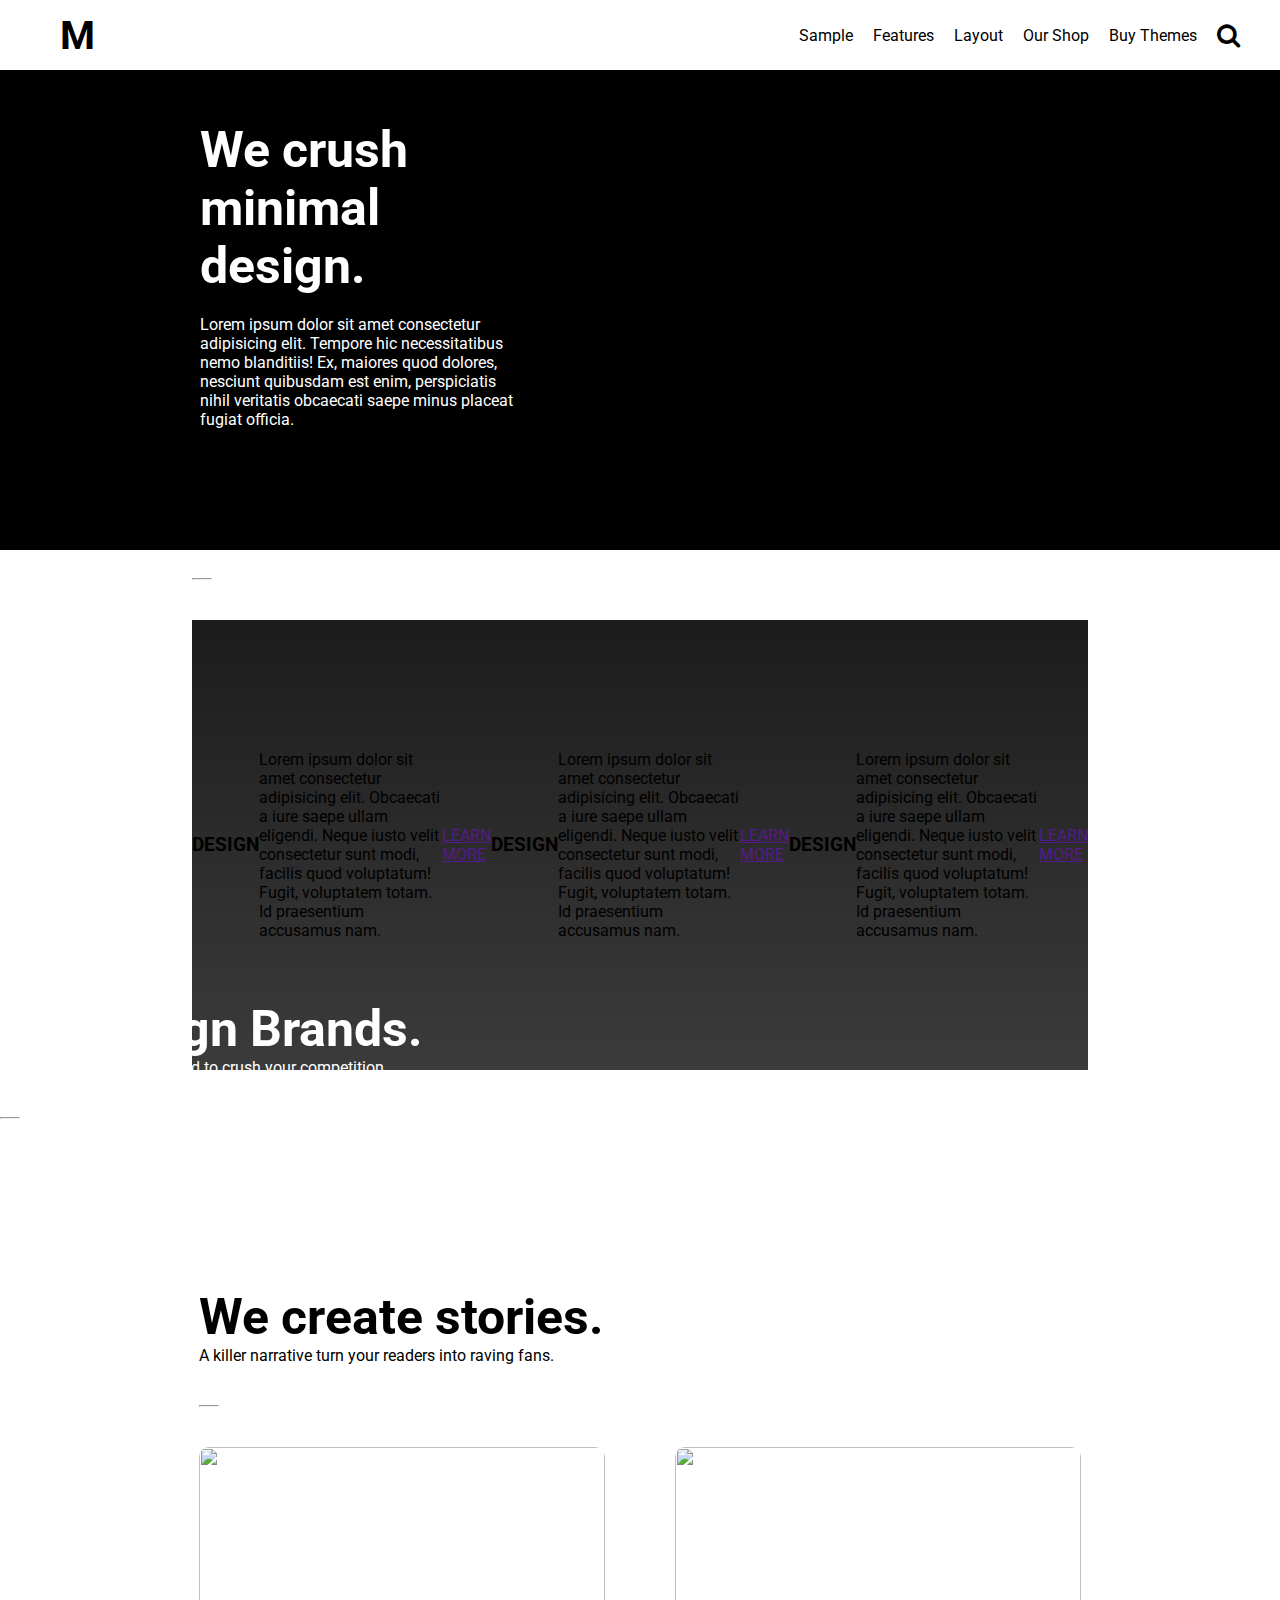
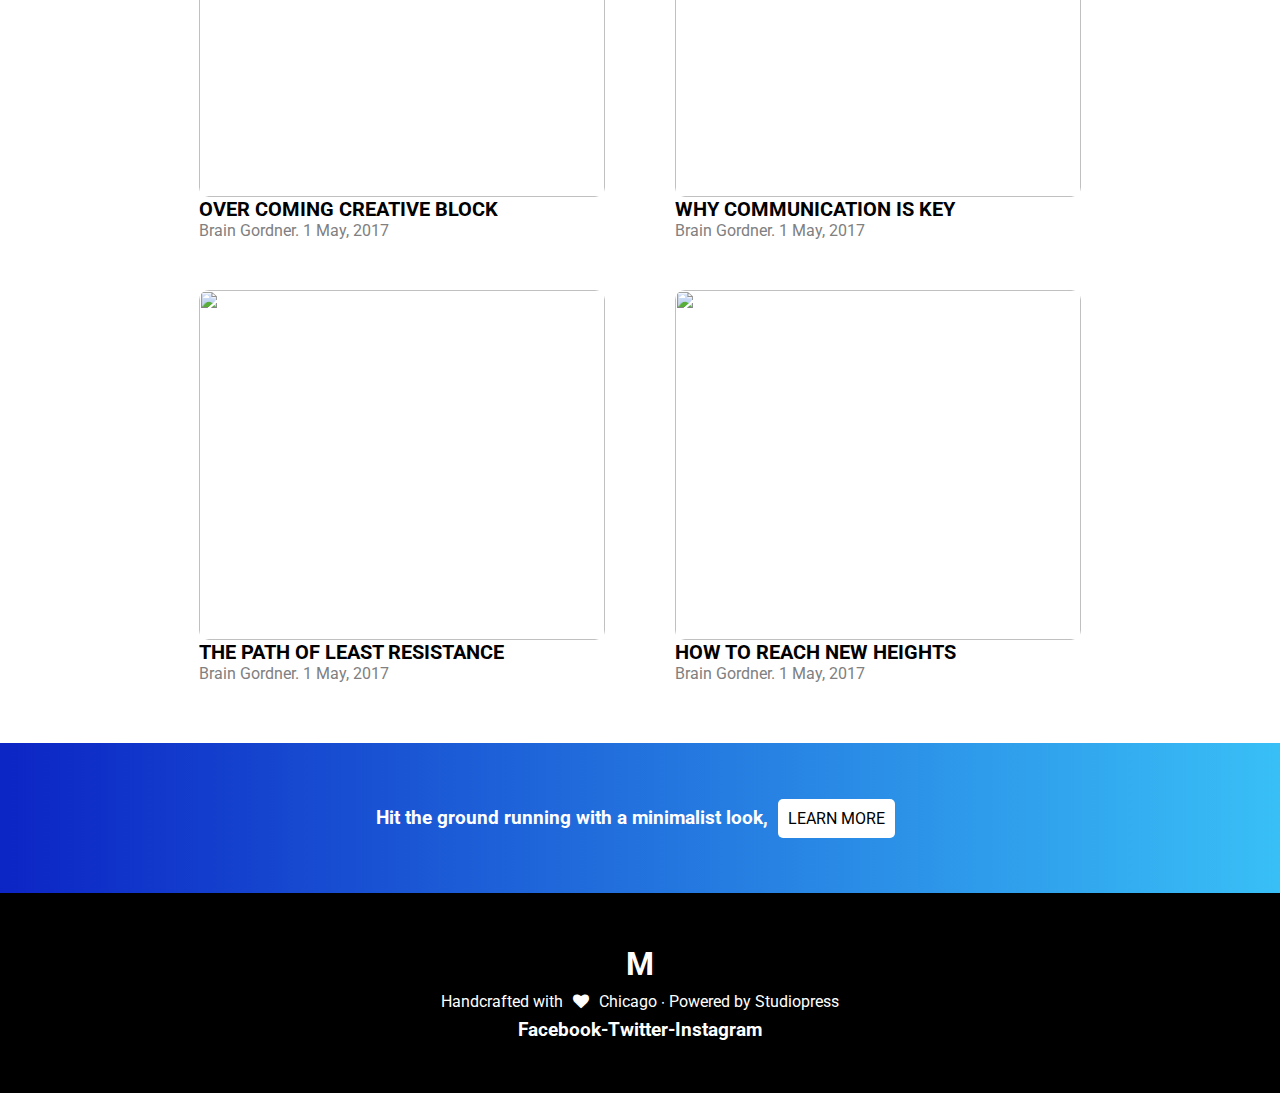
==== m-web.html @ 0f8cc177 "Add files via upload" ====
<!DOCTYPE html>
<html lang="en">
  <head>
    <meta charset="UTF-8" />
    <meta name="viewport" content="width=device-width, initial-scale=1.0" />
    <title>Document</title>
    <link rel="stylesheet" href="index.css" />
    <link rel="preconnect" href="https://fonts.googleapis.com" />
    <link rel="preconnect" href="https://fonts.gstatic.com" crossorigin />
    <link
      href="https://fonts.googleapis.com/css2?family=Roboto:wght@100;300;400;500;700;900&display=swap"
      rel="stylesheet"
    />
    <link
      rel="stylesheet"
      href="https://cdnjs.cloudflare.com/ajax/libs/font-awesome/4.7.0/css/font-awesome.min.css"
    />
  </head>
  <body>
    <div class="main">
      <div class="nav">
        <div class="left"><h1>M</h1></div>
        <div class="right">
          <ul>
            <li><a href="">Sample</a></li>
            <li><a href="">Features</a></li>
            <li><a href="">Layout</a></li>
            <li><a href="">Our Shop</a></li>
            <li><a href="">Buy Themes</a></li>
          </ul>
          <div class="search">
            <i class="fa fa-search"></i>
          </div>
        </div>
      </div>

      <div class="header">
        <div class="text">
          <h3>We crush minimal design.</h3>
          <p>
            Lorem ipsum dolor sit amet consectetur adipisicing elit. Tempore hic
            necessitatibus nemo blanditiis! Ex, maiores quod dolores, nesciunt
            quibusdam est enim, perspiciatis nihil veritatis obcaecati saepe
            minus placeat fugiat officia.
          </p>
        </div>
      </div>

      <div class="section2">
        <div class="container">
          <div class="word">
            <h1>We buit experience</h1>
            <p>A minimalist approach is the only way to design a website</p>
          </div>

          <hr />

          <div class="cards">
            <div class="card">
              <h3>DESIGN</h3>
              <p>
                Lorem ipsum dolor sit amet consectetur adipisicing elit.
                Obcaecati a iure saepe ullam eligendi. Neque iusto velit
                consectetur sunt modi, facilis quod voluptatum! Fugit,
                voluptatem totam. Id praesentium accusamus nam.
              </p>
              <div>
                <a href="">LEARN MORE</a>
              </div>
            </div>

            <div class="card">
              <h3>DESIGN</h3>
              <p>
                Lorem ipsum dolor sit amet consectetur adipisicing elit.
                Obcaecati a iure saepe ullam eligendi. Neque iusto velit
                consectetur sunt modi, facilis quod voluptatum! Fugit,
                voluptatem totam. Id praesentium accusamus nam.
              </p>
              <div>
                <a href="">LEARN MORE</a>
              </div>
            </div>

            <div class="card">
              <h3>DESIGN</h3>
              <p>
                Lorem ipsum dolor sit amet consectetur adipisicing elit.
                Obcaecati a iure saepe ullam eligendi. Neque iusto velit
                consectetur sunt modi, facilis quod voluptatum! Fugit,
                voluptatem totam. Id praesentium accusamus nam.
              </p>
              <div>
                <a href="">LEARN MORE</a>
              </div>
            </div>
          </div>
        </div>
      </div>

      <div class="section3">
        <div class="container2">
          <div class="text">
            <h2>We Design Brands.</h2>
            <p>A simple look is all you need to crush your competition.</p>
          </div>

          <hr />
          <div class="words">
            <p>les avenirs</p>
            <p>avec'simple</p>
            <p>WHITESPACE</p>
            <p>m.n.mal.sm</p>
            <p>larcelona33</p>
            <p>smoothvanilla</p>
          </div>
        </div>
      </div>

      <div class="section4">
        <div class="container3">
          <div class="heading">
            <h2>We create stories.</h2>
            <p>A killer narrative turn your readers into raving fans.</p>
          </div>
          <hr />
          <div class="boxes">
            <div class="row">
              <div class="box">
                <div class="picture">
                  <img src="images/images.jpg" alt="" />
                </div>
                <h2>OVER COMING CREATIVE BLOCK</h2>
                <p>Brain Gordner. 1 May, 2017</p>
              </div>
              <div class="box">
                <div class="picture">
                  <img src="images/images (1).jpg" alt="" />
                </div>
                <h2>WHY COMMUNICATION IS KEY</h2>
                <p>Brain Gordner. 1 May, 2017</p>
              </div>
            </div>
            <div class="row">
              <div class="box">
                <div class="picture">
                  <img src="images/images (3).jpg" alt="" />
                </div>
                <h2>THE PATH OF LEAST RESISTANCE</h2>
                <p>Brain Gordner. 1 May, 2017</p>
              </div>
              <div class="box">
                <div>
                  <div class="picture">
                    <img src="images/images (4).jpg" alt="" />
                  </div>
                  <h2>HOW TO REACH NEW HEIGHTS</h2>
                  <p>Brain Gordner. 1 May, 2017</p>
                </div>
              </div>
            </div>
          </div>
        </div>
      </div>

      <div class="section5">
        <div class="container4">
          <div class="msg">
            <h3>Hit the ground running with a minimalist look,</h3>
          </div>
          <div class="link">
            <a href="">LEARN MORE</a>
          </div>
        </div>
      </div>

      <div class="footer">
        <div class="container5">
          <h1>M</h1>
          <p>
            Handcrafted with <i class="fa fa-heart"></i> Chicago ∙ Powered by
            Studiopress
          </p>
          <h3>Facebook-Twitter-Instagram</h3>
        </div>
      </div>
    </div>
  </body>
</html>
---- index.css ----
* {
  margin: 0%;
  padding: 0%;
  box-sizing: border-box;
  font-family: "Roboto", sans-serif;
}

body {
  width: 100%;
}

.main {
  width: 100%;
}

.nav {
  width: 100%;
  height: 70px;
  background-color: white;
  padding: 20px;
  display: flex;
  position: fixed;
  top: 0;
  z-index: 1;
}

.left,
.right {
  width: 50%;
}

.left {
  display: flex;
  align-items: center;
}

.left h1 {
  margin-left: 40px;
  font-size: 40px;
}

.right {
  display: flex;
  align-items: center;
}
.right ul {
  display: flex;
  justify-content: end;
  width: 100%;
}

.right ul li {
  list-style-type: none;
  margin-right: 20px;
}
.right ul li a {
  text-decoration: none;
  color: black;
}

.right .search {
  margin-right: 20px;
}

.right .search i {
  font-size: 25px;
}

.header {
  height: 550px;
  width: 100%;
  background-color: black;
  display: flex;
  align-items: center;
  background-image: linear-gradient(
      to bottom,
      rgba(0, 0, 0, 0.89),
      rgba(0, 0, 0, 0.768)
    ),
    url(images/download.jpg);
  background-repeat: no-repeat;
  background-size: cover;
}

.header .text {
  color: white;
  width: 25%;
  margin-left: 200px;
}
.header .text h3 {
  font-size: 50px;
  font-weight: 500px;
  margin-bottom: 20px;
}

.section2 {
  width: 100%;
  height: 450px;
  display: flex;
  align-items: center;
  justify-content: center;
  background-color: white;
}

.container {
  width: 70%;
}

.section2 .container .word {
  width: 50%;
}

hr {
  margin-top: 40px;
  margin-bottom: 40px;
  width: 20px;
}

.container .cards {
  width: 100%;
  display: flex;
  justify-content: center;
  align-items: center;
}

.container .cards .card  {
  width: 100%;
  height: 450px;
  display: flex;
  align-items: center;
  justify-content: center;
  background-image: linear-gradient(
      to bottom,
      rgba(0, 0, 0, 0.89),
      rgba(0, 0, 0, 0.768)
    ),
    url(images/download.jpg);
  background-repeat: no-repeat;
  background-size: cover;
}

.container2 {
  width: 70%;
}

.container2 .text {
  width: 50%;
  color: white;
}

.container2 .text h2 {
  font-size: 50px;
  font-weight: 600px;
}

.section3 .container2 hr {
  margin-top: 40px;
  margin-bottom: 40px;
  width: 20px;
}

.words {
  display: flex;
  justify-content: space-between;
  width: 100%;
}

.words p {
  color: white;
}

.section4 {
  width: 100%;
  padding: 10px;
  display: flex;
  justify-content: center;
  align-items: center;
}

.container3 {
  width: 70%;
}

.section4 .heading {
  padding-top: 100px;
}
.container3 .heading h2 {
  font-size: 50px;
}

.row .box h2 {
  font-size: 20px;
}

.section4 .container3 hr {
  margin-top: 40px;
  margin-bottom: 40px;
  width: 20px;
}

.section4.boxes {
  width: 100%;
  display: flex;
  flex-direction: column;
  width: 100%;
}
.section4 .container3 .boxes .row {
  width: 100%;
  display: flex;
  margin-bottom: 50px;
  justify-content: space-between;
}

.section4 .container3 .boxes .row .box {
  width: 46%;
}
.section4 .container3 .boxes .row .box .picture {
  width: 100%;
  height: 350px;
}

.section4 .container3 .boxes .row .box .picture img {
  width: 100%;
  height: 100%;
  border-radius: 10px;
}
.section4 .container3 .boxes .row .box p {
  color: grey;
}

.section4 .container3 .holder .row .box h2 {
  margin-top: 20px;
  margin-bottom: 20px;
}

.section5 {
  width: 100%;
  height: 150px;
  display: flex;
  align-items: center;
  justify-content: center;
  background-color: blue;
  background-image: linear-gradient(
    to right,
    rgba(14, 43, 186, 0.849),
    rgba(74, 249, 244, 0.768)
  );
  background-repeat: no-repeat;
  background-size: cover;
}
.container4 {
  width: 70%;
}

.section5 .container4 {
  display: flex;
  align-items: center;
  justify-content: center;
  margin: 50px;
}

.section5 .container4 .link a {
  margin: 10px;
}

.container4 a {
  text-decoration: none;
  color: black;
  background-color: white;
  padding: 10px;
  border-radius: 5px;
}
.container4 h3 {
  color: white;
}

.footer {
  width: 100%;
  height: 200px;
  background-color: black;
  color: white;
  display: flex;
  justify-content: center;
  align-items: center;
}

.container5 {
  width: 70%;
}

.footer h1 {
  display: flex;
  justify-content: center;
  align-items: center;
}

.footer p {
  display: flex;
  justify-content: center;
  align-items: center;
}
.footer h3 {
  display: flex;
  justify-content: center;
  align-items: center;
}
.footer div i {
  margin: 10px;
}
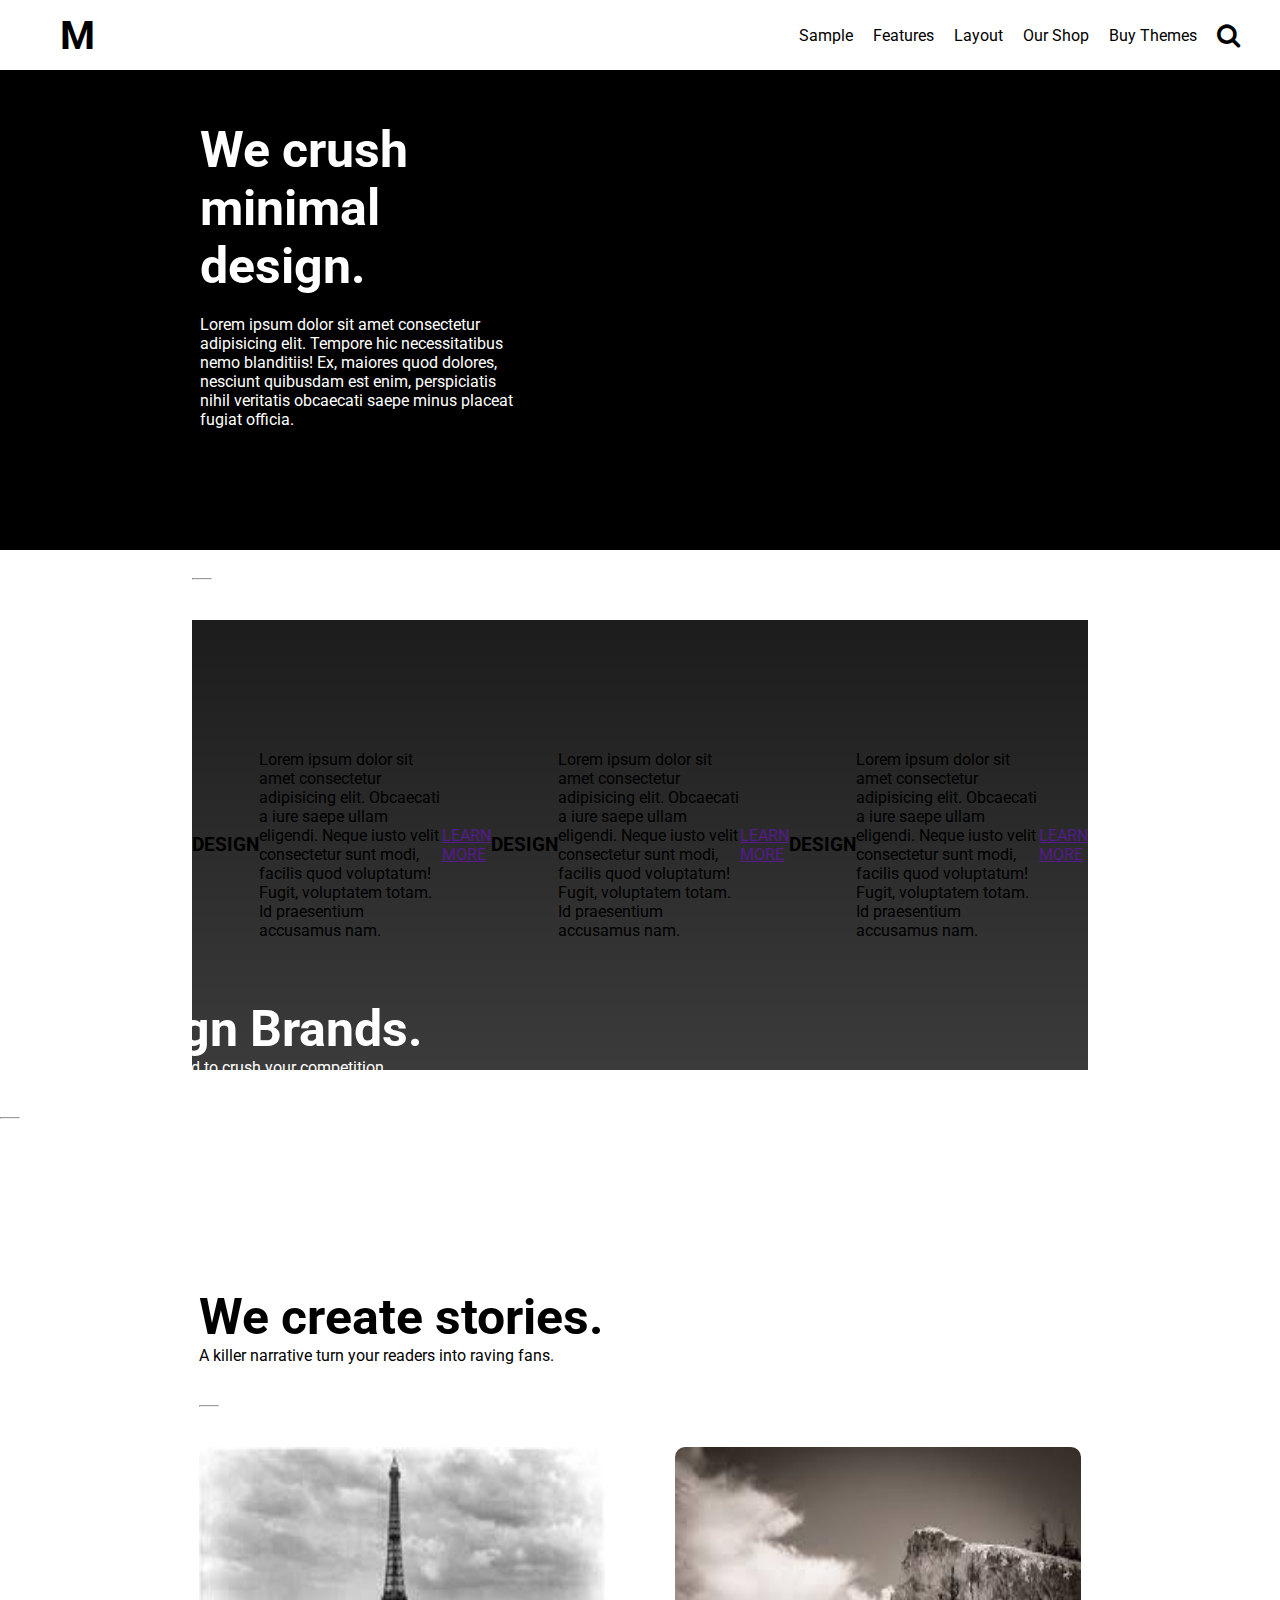
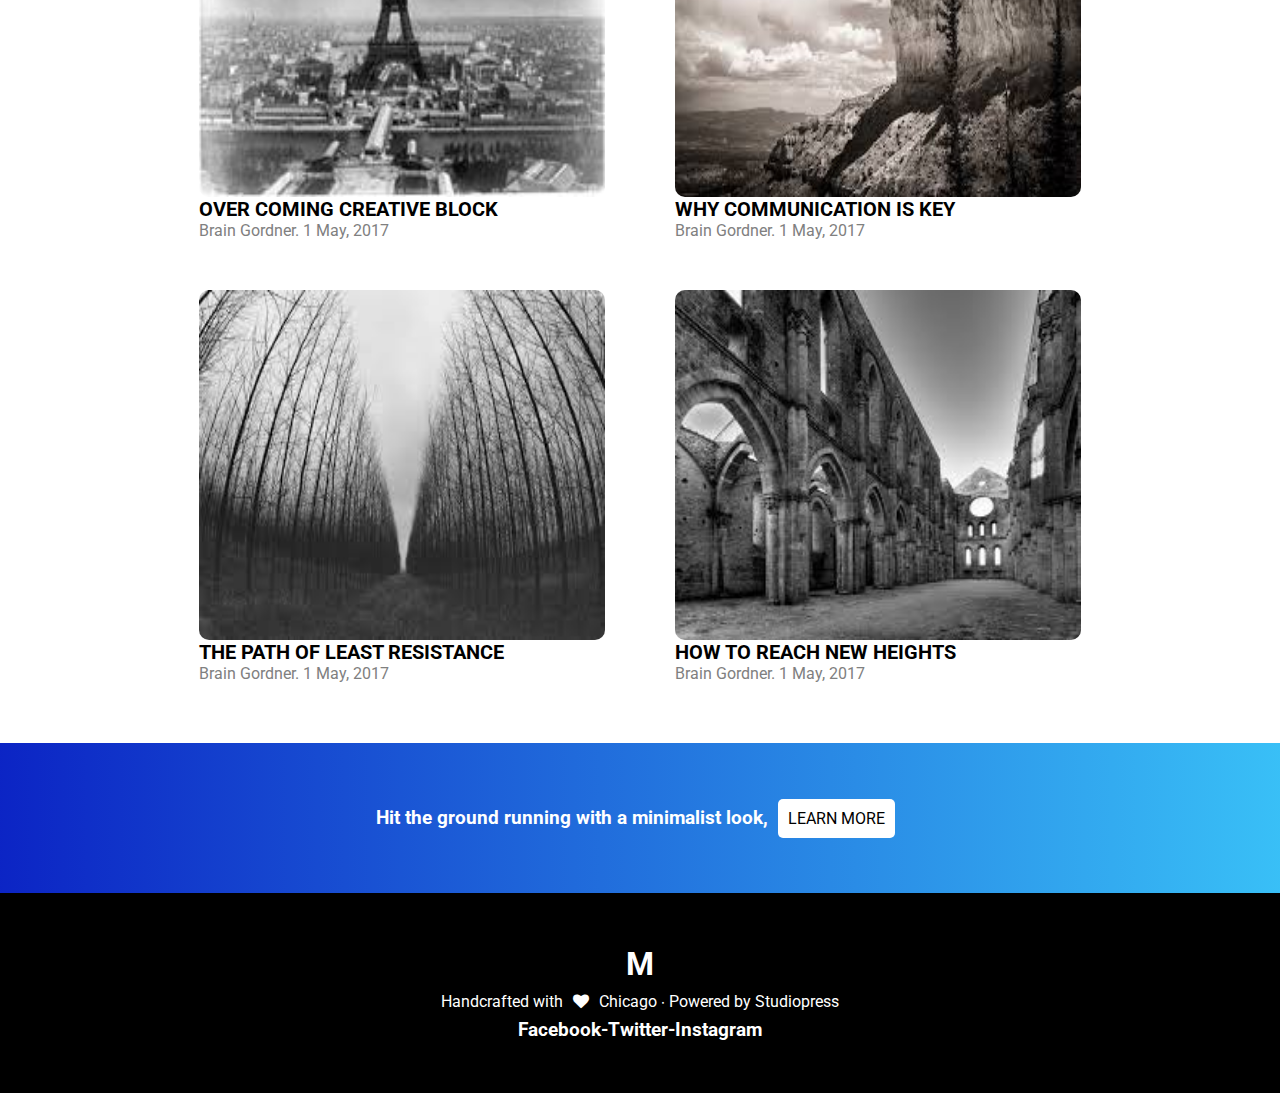
==== commit f318e4c4: "Update m-web.html" ====
--- a/m-web.html
+++ b/m-web.html
@@ -128,14 +128,14 @@
             <div class="row">
               <div class="box">
                 <div class="picture">
-                  <img src="images/images.jpg" alt="" />
+                  <img src="images.jpg" alt="" />
                 </div>
                 <h2>OVER COMING CREATIVE BLOCK</h2>
                 <p>Brain Gordner. 1 May, 2017</p>
               </div>
               <div class="box">
                 <div class="picture">
-                  <img src="images/images (1).jpg" alt="" />
+                  <img src="images (1).jpg" alt="" />
                 </div>
                 <h2>WHY COMMUNICATION IS KEY</h2>
                 <p>Brain Gordner. 1 May, 2017</p>
@@ -144,7 +144,7 @@
             <div class="row">
               <div class="box">
                 <div class="picture">
-                  <img src="images/images (3).jpg" alt="" />
+                  <img src="images (3).jpg" alt="" />
                 </div>
                 <h2>THE PATH OF LEAST RESISTANCE</h2>
                 <p>Brain Gordner. 1 May, 2017</p>
@@ -152,7 +152,7 @@
               <div class="box">
                 <div>
                   <div class="picture">
-                    <img src="images/images (4).jpg" alt="" />
+                    <img src="images (4).jpg" alt="" />
                   </div>
                   <h2>HOW TO REACH NEW HEIGHTS</h2>
                   <p>Brain Gordner. 1 May, 2017</p>
